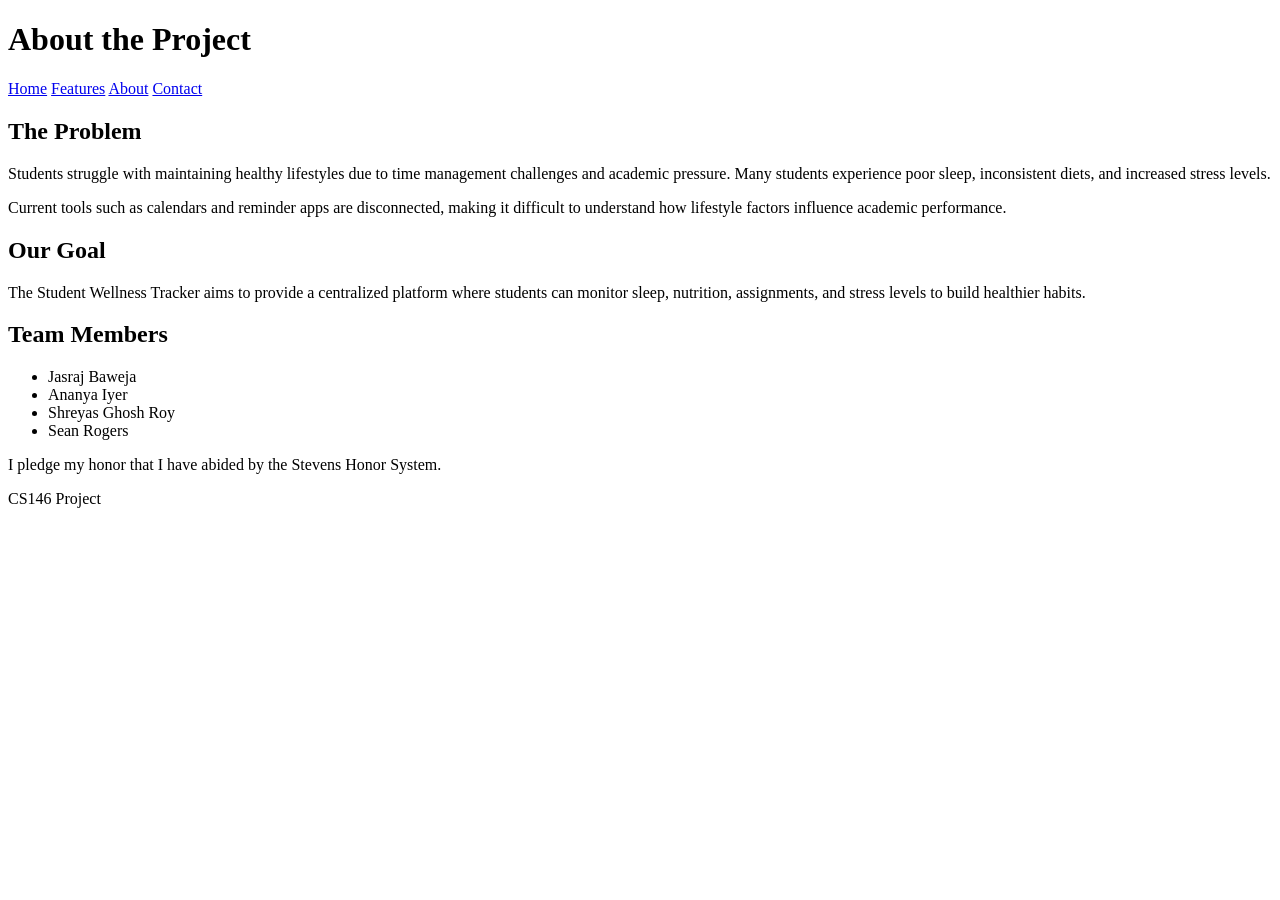
==== about.html @ c4a97726 "Built out remaining html pages for many issues. Closes #3 #4" ====
<!DOCTYPE html>
<html lang="en">
<head>
<meta charset="UTF-8">
<title>About</title>
<link rel="stylesheet" href="css/style.css">
</head>

<body>

<header>
<h1>About the Project</h1>
</header>

<nav>
<a href="index.html">Home</a>
<a href="features.html">Features</a>
<a href="about.html">About</a>
<a href="contact.html">Contact</a>
</nav>

<main>

<section>
<h2>The Problem</h2>

<p>
Students struggle with maintaining healthy lifestyles due to time
management challenges and academic pressure. Many students experience
poor sleep, inconsistent diets, and increased stress levels.
</p>

<p>
Current tools such as calendars and reminder apps are disconnected,
making it difficult to understand how lifestyle factors influence
academic performance.
</p>

</section>

<section>
<h2>Our Goal</h2>

<p>
The Student Wellness Tracker aims to provide a centralized platform
where students can monitor sleep, nutrition, assignments, and stress
levels to build healthier habits.
</p>

</section>

<section>
<h2>Team Members</h2>

<ul>
<li>Jasraj Baweja</li>
<li>Ananya Iyer</li>
<li>Shreyas Ghosh Roy</li>
<li>Sean Rogers</li>
</ul>

<p>I pledge my honor that I have abided by the Stevens Honor System.</p>

</section>

</main>

<footer>
<p>CS146 Project</p>
</footer>

</body>
</html>
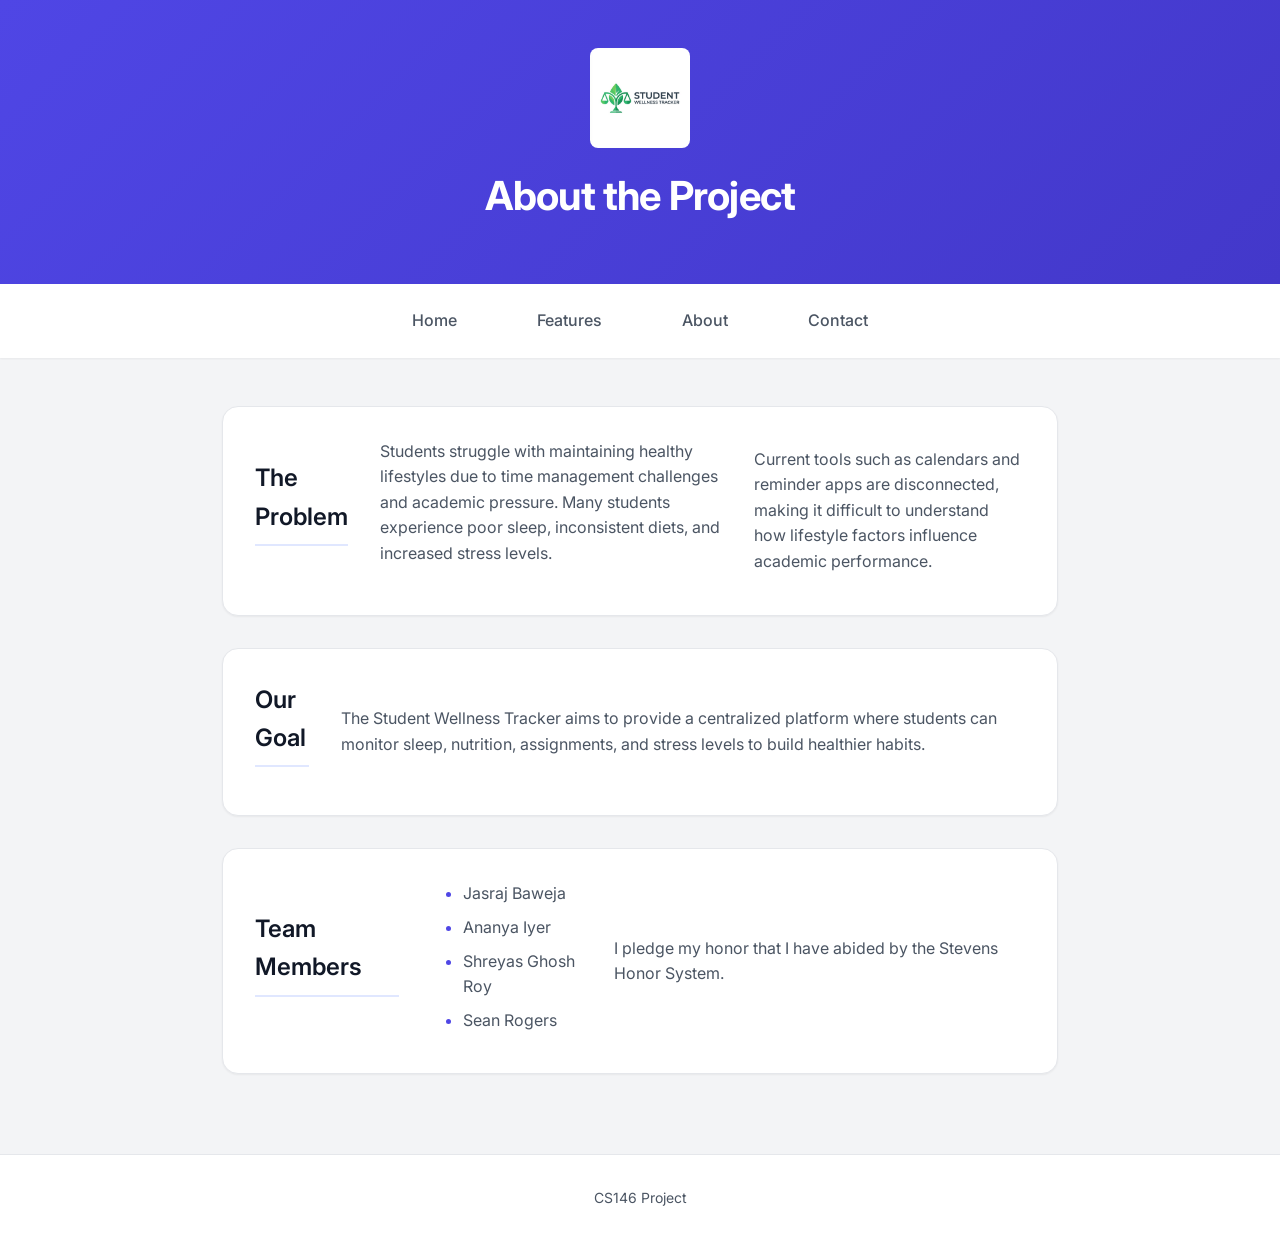
==== commit 461c59ca: "Add logo to all pages" ====
--- a/about.html
+++ b/about.html
@@ -9,6 +9,7 @@
 <body>
 
 <header>
+<img src="images/logo.png" alt="Student Wellness Tracker Logo" class="logo">
 <h1>About the Project</h1>
 </header>
 
--- a/css/style.css
+++ b/css/style.css
@@ -0,0 +1,256 @@
+@import url('https://fonts.googleapis.com/css2?family=Inter:wght@400;500;600;700&display=swap');
+
+:root {
+  /* Colors */
+  --primary: #4F46E5;
+  --primary-hover: #4338CA;
+  --primary-light: #E0E7FF;
+  --surface: #FFFFFF;
+  --background: #F3F4F6;
+  --text-primary: #111827;
+  --text-secondary: #4B5563;
+  --border: #E5E7EB;
+
+  /* Spacing */
+  --space-sm: 0.5rem;
+  --space-md: 1rem;
+  --space-lg: 1.5rem;
+  --space-xl: 2rem;
+  --space-2xl: 3rem;
+
+  /* Shadows */
+  --shadow-sm: 0 1px 2px 0 rgb(0 0 0 / 0.05);
+  --shadow-md: 0 4px 6px -1px rgb(0 0 0 / 0.1), 0 2px 4px -2px rgb(0 0 0 / 0.1);
+  --shadow-lg: 0 10px 15px -3px rgb(0 0 0 / 0.1), 0 4px 6px -4px rgb(0 0 0 / 0.1);
+
+  /* Border Radius */
+  --radius-md: 0.5rem;
+  --radius-lg: 1rem;
+}
+
+* {
+  box-sizing: border-box;
+  margin: 0;
+  padding: 0;
+}
+
+body {
+  font-family: 'Inter', system-ui, -apple-system, sans-serif;
+  font-size: 16px;
+  line-height: 1.6;
+  color: var(--text-primary);
+  background-color: var(--background);
+  min-height: 100vh;
+  display: flex;
+  flex-direction: column;
+}
+
+/* Images */
+img {
+  max-width: 100%;
+  height: auto;
+  display: block;
+}
+
+/* Header */
+.logo {
+  max-width: 100px;
+  height: auto;
+  margin: 0 auto var(--space-md);
+  display: block;
+  border-radius: var(--radius-md);
+}
+
+header {
+  background: linear-gradient(135deg, var(--primary) 0%, var(--primary-hover) 100%);
+  color: white;
+  padding: var(--space-2xl) var(--space-xl);
+  text-align: center;
+  box-shadow: var(--shadow-md);
+}
+
+header h1 {
+  font-size: 2.5rem;
+  font-weight: 700;
+  margin-bottom: var(--space-sm);
+  letter-spacing: -0.02em;
+}
+
+header p {
+  font-size: 1.1rem;
+  color: var(--primary-light);
+  font-weight: 400;
+  max-width: 600px;
+  margin: 0 auto;
+}
+
+/* Navigation */
+nav {
+  background-color: var(--surface);
+  padding: var(--space-md) var(--space-xl);
+  text-align: center;
+  box-shadow: var(--shadow-sm);
+  position: sticky;
+  top: 0;
+  z-index: 10;
+  display: flex;
+  justify-content: center;
+  gap: var(--space-2xl);
+}
+
+nav a {
+  color: var(--text-secondary);
+  text-decoration: none;
+  font-size: 1rem;
+  font-weight: 500;
+  transition: all 0.2s ease;
+  padding: var(--space-sm) var(--space-md);
+  border-radius: var(--radius-md);
+}
+
+nav a:hover {
+  color: var(--primary);
+  background-color: var(--primary-light);
+}
+
+/* Main Content */
+main {
+  flex: 1;
+  width: 100%;
+  max-width: 900px;
+  margin: var(--space-2xl) auto;
+  padding: 0 var(--space-xl);
+}
+
+main section {
+  background-color: var(--surface);
+  border: 1px solid var(--border);
+  border-radius: var(--radius-lg);
+  padding: var(--space-xl);
+  margin-bottom: var(--space-xl);
+  box-shadow: var(--shadow-sm);
+  transition: transform 0.2s ease, box-shadow 0.2s ease;
+  display: flex;
+  align-items: center;
+  gap: var(--space-xl);
+}
+
+.feature-image {
+  flex: 0 0 250px;
+  width: 250px;
+  height: 250px;
+  object-fit: cover;
+  border-radius: var(--radius-md);
+  box-shadow: var(--shadow-sm);
+}
+
+.section-content {
+  flex: 1;
+}
+
+main section:hover {
+  transform: translateY(-2px);
+  box-shadow: var(--shadow-md);
+}
+
+main h2 {
+  font-size: 1.5rem;
+  font-weight: 600;
+  color: var(--text-primary);
+  margin-bottom: var(--space-md);
+  border-bottom: 2px solid var(--primary-light);
+  padding-bottom: var(--space-sm);
+  display: inline-block;
+}
+
+main p {
+  color: var(--text-secondary);
+  margin-bottom: var(--space-md);
+}
+
+main p:last-child {
+  margin-bottom: 0;
+}
+
+main ul {
+  padding-left: var(--space-xl);
+  color: var(--text-secondary);
+}
+
+main ul li {
+  margin-bottom: var(--space-sm);
+  position: relative;
+}
+
+main ul li::marker {
+  color: var(--primary);
+}
+
+/* Footer */
+footer {
+  background-color: var(--surface);
+  color: var(--text-secondary);
+  text-align: center;
+  padding: var(--space-xl);
+  font-size: 0.875rem;
+  border-top: 1px solid var(--border);
+  margin-top: auto;
+}
+
+/* Media Queries for Tablet/Mobile (Issue #5) */
+@media (max-width: 768px) {
+  header {
+    padding: var(--space-xl) var(--space-md);
+  }
+
+  header h1 {
+    font-size: 2rem;
+  }
+
+  nav {
+    flex-wrap: wrap;
+    gap: var(--space-sm);
+    padding: var(--space-sm);
+  }
+
+  nav a {
+    flex: 1 1 auto;
+    font-size: 0.9rem;
+    padding: var(--space-sm);
+    text-align: center;
+  }
+
+  main {
+    margin: var(--space-xl) auto;
+    padding: 0 var(--space-md);
+  }
+
+  main section {
+    padding: var(--space-lg);
+    margin-bottom: var(--space-lg);
+    flex-direction: column;
+    text-align: center;
+  }
+
+  .feature-image {
+    width: 100%;
+    height: 200px;
+    flex: auto;
+  }
+}
+
+@media (max-width: 480px) {
+  header h1 {
+    font-size: 1.75rem;
+  }
+
+  nav {
+    flex-direction: column;
+    gap: 0;
+  }
+
+  nav a {
+    width: 100%;
+    padding: var(--space-sm) 0;
+  }
+}
